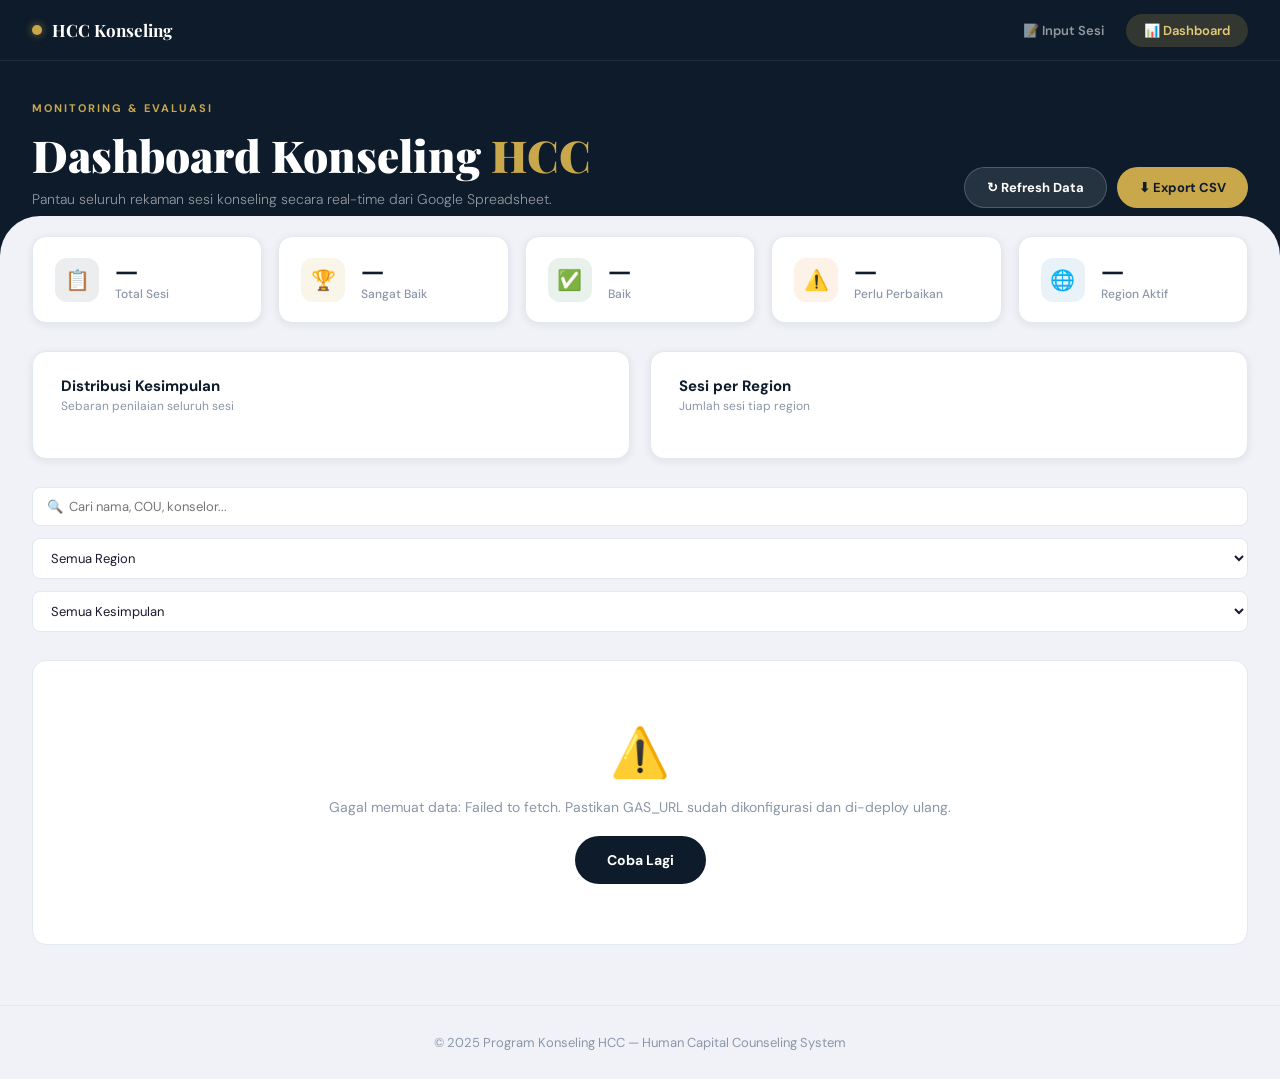
==== dashboard.html @ 60d8516b "Add files via upload" ====
<!DOCTYPE html>
<html lang="id">
<head>
  <meta charset="UTF-8" />
  <meta name="viewport" content="width=device-width, initial-scale=1.0" />
  <title>Dashboard Konseling HCC</title>
  <link href="https://fonts.googleapis.com/css2?family=Playfair+Display:wght@700;900&family=DM+Sans:ital,wght@0,300;0,400;0,500;0,600;1,400&display=swap" rel="stylesheet" />
  <link rel="stylesheet" href="style.css" />
  <link rel="stylesheet" href="dashboard.css" />
</head>
<body class="db-body">

  <!-- NAVBAR -->
  <nav class="db-nav">
    <div class="db-nav-inner">
      <div class="db-nav-brand">
        <span class="db-nav-dot"></span>
        <span>HCC Konseling</span>
      </div>
      <div class="db-nav-links">
        <a href="index.html" class="db-nav-link">📝 Input Sesi</a>
        <a href="dashboard.html" class="db-nav-link active">📊 Dashboard</a>
      </div>
    </div>
  </nav>

  <!-- DASHBOARD HEADER -->
  <header class="db-header">
    <div class="db-header-inner">
      <div>
        <div class="section-tag">Monitoring & Evaluasi</div>
        <h1 class="db-title">Dashboard Konseling <span>HCC</span></h1>
        <p class="db-subtitle">Pantau seluruh rekaman sesi konseling secara real-time dari Google Spreadsheet.</p>
      </div>
      <div class="db-header-actions">
        <button class="btn-refresh" id="btn-refresh" onclick="loadData()">
          <span id="refresh-icon">↻</span> Refresh Data
        </button>
        <button class="btn-export" onclick="exportCSV()">⬇ Export CSV</button>
      </div>
    </div>
  </header>

  <!-- STAT CARDS -->
  <section class="db-stats">
    <div class="db-stats-inner">
      <div class="db-stat-card">
        <div class="db-stat-icon navy">📋</div>
        <div>
          <div class="db-stat-num" id="stat-total">—</div>
          <div class="db-stat-label">Total Sesi</div>
        </div>
      </div>
      <div class="db-stat-card">
        <div class="db-stat-icon gold">🏆</div>
        <div>
          <div class="db-stat-num" id="stat-sangat-baik">—</div>
          <div class="db-stat-label">Sangat Baik</div>
        </div>
      </div>
      <div class="db-stat-card">
        <div class="db-stat-icon green">✅</div>
        <div>
          <div class="db-stat-num" id="stat-baik">—</div>
          <div class="db-stat-label">Baik</div>
        </div>
      </div>
      <div class="db-stat-card">
        <div class="db-stat-icon orange">⚠️</div>
        <div>
          <div class="db-stat-num" id="stat-perlu">—</div>
          <div class="db-stat-label">Perlu Perbaikan</div>
        </div>
      </div>
      <div class="db-stat-card">
        <div class="db-stat-icon blue">🌐</div>
        <div>
          <div class="db-stat-num" id="stat-region">—</div>
          <div class="db-stat-label">Region Aktif</div>
        </div>
      </div>
    </div>
  </section>

  <!-- CHARTS ROW -->
  <section class="db-charts">
    <div class="db-charts-inner">
      <!-- Kesimpulan chart -->
      <div class="db-chart-card" id="chart-kesimpulan-wrap">
        <div class="db-chart-title">Distribusi Kesimpulan</div>
        <div class="db-chart-subtitle">Sebaran penilaian seluruh sesi</div>
        <div class="bar-chart" id="chart-kesimpulan"></div>
      </div>
      <!-- Region chart -->
      <div class="db-chart-card" id="chart-region-wrap">
        <div class="db-chart-title">Sesi per Region</div>
        <div class="db-chart-subtitle">Jumlah sesi tiap region</div>
        <div class="bar-chart" id="chart-region"></div>
      </div>
    </div>
  </section>

  <!-- FILTERS + TABLE -->
  <section class="db-table-section">
    <div class="db-table-inner">

      <div class="db-filter-bar">
        <input type="text" id="filter-search" placeholder="🔍  Cari nama, COU, konselor..." oninput="applyFilters()" />
        <select id="filter-region" onchange="applyFilters()">
          <option value="">Semua Region</option>
          <option>Region 1</option><option>Region 2</option><option>Region 3</option>
          <option>Region 4</option><option>Region 5</option><option>Region 6</option>
          <option>Region 7</option><option>Region 8</option><option>Region 9</option>
          <option>Region 10</option>
        </select>
        <select id="filter-kesimpulan" onchange="applyFilters()">
          <option value="">Semua Kesimpulan</option>
          <option>Sangat Baik</option>
          <option>Baik</option>
          <option>Cukup</option>
          <option>Perlu Perbaikan</option>
          <option>Sangat Perlu Perbaikan</option>
        </select>
        <span class="filter-count" id="filter-count"></span>
      </div>

      <!-- Loading state -->
      <div class="db-loading" id="db-loading">
        <div class="spinner"></div>
        <p>Memuat data dari spreadsheet...</p>
      </div>

      <!-- Empty state -->
      <div class="db-empty" id="db-empty" style="display:none">
        <div class="db-empty-icon">📂</div>
        <p>Belum ada data konseling.<br/>Mulai input sesi pertama Anda.</p>
        <a href="index.html" class="btn-next" style="text-decoration:none;display:inline-block;margin-top:16px">+ Input Sesi Konseling</a>
      </div>

      <!-- Error state -->
      <div class="db-empty" id="db-error" style="display:none">
        <div class="db-empty-icon">⚠️</div>
        <p id="db-error-msg">Gagal memuat data. Pastikan GAS_URL sudah dikonfigurasi.</p>
        <button class="btn-next" onclick="loadData()" style="margin-top:16px">Coba Lagi</button>
      </div>

      <!-- TABLE -->
      <div id="db-table-wrap" style="display:none">
        <table class="db-table" id="db-table">
          <thead>
            <tr>
              <th>#</th>
              <th onclick="sortBy('tanggalJam')" class="sortable">Tanggal & Jam <span class="sort-icon">↕</span></th>
              <th onclick="sortBy('hari')" class="sortable">Hari</th>
              <th onclick="sortBy('namaPemimpin')" class="sortable">Nama Pemimpin <span class="sort-icon">↕</span></th>
              <th onclick="sortBy('namaCOU')" class="sortable">COU <span class="sort-icon">↕</span></th>
              <th onclick="sortBy('region')" class="sortable">Region <span class="sort-icon">↕</span></th>
              <th>Konselor HCC</th>
              <th onclick="sortBy('kesimpulan')" class="sortable">Kesimpulan <span class="sort-icon">↕</span></th>
              <th>Aksi</th>
            </tr>
          </thead>
          <tbody id="db-tbody"></tbody>
        </table>
      </div>

    </div>
  </section>

  <!-- DETAIL MODAL -->
  <div class="modal-overlay" id="modal-overlay" onclick="closeModal()"></div>
  <div class="modal" id="modal">
    <div class="modal-header">
      <div>
        <div class="section-tag">Detail Sesi Konseling</div>
        <h2 id="modal-title" class="modal-title">—</h2>
      </div>
      <button class="modal-close" onclick="closeModal()">✕</button>
    </div>
    <div class="modal-body" id="modal-body"></div>
  </div>

  <footer>
    <p>© 2025 Program Konseling HCC — Human Capital Counseling System</p>
  </footer>

  <script src="app.js"></script>
  <script src="dashboard.js"></script>
</body>
</html>
---- style.css ----
/* ===========================
   HCC KONSELING — STYLESHEET
   =========================== */

:root {
  --navy: #0d1b2a;
  --navy-mid: #1b2f47;
  --navy-light: #243b55;
  --gold: #c9a84c;
  --gold-light: #e6c87a;
  --gold-pale: #fdf3da;
  --cream: #faf7f2;
  --white: #ffffff;
  --text-dark: #1a1a2e;
  --text-mid: #4a5568;
  --text-light: #8a97a8;
  --border: #e2e8f0;
  --border-focus: #c9a84c;
  --success: #2d7a4f;
  --shadow-sm: 0 2px 8px rgba(13,27,42,0.08);
  --shadow-md: 0 8px 32px rgba(13,27,42,0.12);
  --shadow-lg: 0 20px 60px rgba(13,27,42,0.18);
  --radius: 14px;
  --radius-sm: 8px;
}

* { margin: 0; padding: 0; box-sizing: border-box; }

html { scroll-behavior: smooth; }

body {
  font-family: 'DM Sans', sans-serif;
  background: var(--cream);
  color: var(--text-dark);
  min-height: 100vh;
}

/* ===== HERO ===== */
.hero {
  background: var(--navy);
  min-height: 100vh;
  position: relative;
  display: flex;
  flex-direction: column;
  justify-content: center;
  padding: 80px 60px 60px;
  overflow: hidden;
}

.hero-bg { position: absolute; inset: 0; pointer-events: none; }

.hero-circle {
  position: absolute;
  border-radius: 50%;
  opacity: 0.07;
  background: var(--gold);
}
.c1 { width: 600px; height: 600px; right: -150px; top: -200px; }
.c2 { width: 350px; height: 350px; right: 200px; bottom: -100px; opacity: 0.04; }
.c3 { width: 200px; height: 200px; left: 10%; top: 30%; opacity: 0.05; }

.hero-content { position: relative; z-index: 1; max-width: 700px; }

.badge {
  display: inline-block;
  background: rgba(201,168,76,0.15);
  border: 1px solid rgba(201,168,76,0.4);
  color: var(--gold-light);
  font-size: 12px;
  font-weight: 600;
  letter-spacing: 2px;
  text-transform: uppercase;
  padding: 6px 16px;
  border-radius: 100px;
  margin-bottom: 28px;
  animation: fadeUp 0.6s ease forwards;
}

.hero-title {
  font-family: 'Playfair Display', serif;
  font-size: clamp(52px, 7vw, 88px);
  font-weight: 900;
  color: var(--white);
  line-height: 1.0;
  margin-bottom: 28px;
  animation: fadeUp 0.7s 0.1s ease both;
}
.hero-title span { color: var(--gold); }

.hero-desc {
  font-size: 17px;
  color: rgba(255,255,255,0.65);
  line-height: 1.75;
  max-width: 520px;
  margin-bottom: 40px;
  font-weight: 300;
  animation: fadeUp 0.7s 0.2s ease both;
}

.btn-hero {
  display: inline-block;
  background: var(--gold);
  color: var(--navy);
  font-weight: 700;
  font-size: 15px;
  padding: 16px 36px;
  border-radius: 100px;
  text-decoration: none;
  border: none;
  cursor: pointer;
  transition: all 0.3s ease;
  animation: fadeUp 0.7s 0.3s ease both;
}
.btn-hero:hover {
  background: var(--gold-light);
  transform: translateY(-2px);
  box-shadow: 0 12px 32px rgba(201,168,76,0.4);
}

.hero-badge-group {
  position: relative; z-index: 1;
  display: flex;
  gap: 20px;
  margin-top: 60px;
  animation: fadeUp 0.7s 0.4s ease both;
}

.stat-card {
  background: rgba(255,255,255,0.06);
  border: 1px solid rgba(255,255,255,0.12);
  border-radius: var(--radius);
  padding: 20px 28px;
  display: flex;
  flex-direction: column;
  gap: 4px;
  backdrop-filter: blur(10px);
}
.stat-num {
  font-family: 'Playfair Display', serif;
  font-size: 32px;
  font-weight: 700;
  color: var(--gold);
}
.stat-label {
  font-size: 12px;
  color: rgba(255,255,255,0.5);
  text-transform: uppercase;
  letter-spacing: 1px;
}

/* ===== FORM WRAPPER ===== */
.form-wrapper {
  padding: 60px 20px 80px;
  max-width: 860px;
  margin: 0 auto;
}

.form-card {
  background: var(--white);
  border-radius: 24px;
  box-shadow: var(--shadow-lg);
  overflow: hidden;
}

/* ===== PROGRESS BAR ===== */
.progress-bar {
  display: flex;
  align-items: center;
  padding: 28px 40px;
  background: var(--navy);
  gap: 0;
}
.step {
  display: flex;
  flex-direction: column;
  align-items: center;
  gap: 6px;
  flex-shrink: 0;
  opacity: 0.4;
  transition: opacity 0.3s;
}
.step.active { opacity: 1; }
.step.done { opacity: 0.7; }

.step-num {
  width: 36px; height: 36px;
  border-radius: 50%;
  background: rgba(255,255,255,0.1);
  color: rgba(255,255,255,0.5);
  font-size: 14px;
  font-weight: 700;
  display: flex; align-items: center; justify-content: center;
  border: 2px solid rgba(255,255,255,0.2);
  transition: all 0.3s;
}
.step.active .step-num {
  background: var(--gold);
  color: var(--navy);
  border-color: var(--gold);
}
.step.done .step-num {
  background: var(--success);
  color: white;
  border-color: var(--success);
}
.step-label {
  font-size: 11px;
  color: rgba(255,255,255,0.5);
  text-align: center;
  white-space: nowrap;
  font-weight: 500;
}
.step.active .step-label { color: var(--gold-light); }

.step-line {
  flex: 1;
  height: 2px;
  background: rgba(255,255,255,0.1);
  margin: 0 12px;
  margin-bottom: 18px;
}

/* ===== FORM SECTIONS ===== */
.form-section {
  display: none;
  padding: 48px 48px 40px;
  animation: fadeIn 0.4s ease;
}
.form-section.active { display: block; }

.section-header { margin-bottom: 36px; }
.section-tag {
  font-size: 11px;
  font-weight: 700;
  letter-spacing: 2px;
  text-transform: uppercase;
  color: var(--gold);
  margin-bottom: 10px;
}
.section-header h2 {
  font-family: 'Playfair Display', serif;
  font-size: 32px;
  font-weight: 700;
  color: var(--navy);
  margin-bottom: 8px;
}
.section-header p {
  color: var(--text-mid);
  font-size: 15px;
  font-weight: 300;
}

/* ===== FIELDS ===== */
.grid-2 {
  display: grid;
  grid-template-columns: 1fr 1fr;
  gap: 20px;
  margin-bottom: 20px;
}

.field-group {
  margin-bottom: 24px;
}
.field-group label {
  display: block;
  font-size: 13px;
  font-weight: 600;
  color: var(--text-dark);
  margin-bottom: 8px;
  letter-spacing: 0.3px;
}

input[type="text"],
input[type="datetime-local"],
select,
textarea {
  width: 100%;
  padding: 14px 16px;
  border: 1.5px solid var(--border);
  border-radius: var(--radius-sm);
  font-family: 'DM Sans', sans-serif;
  font-size: 15px;
  color: var(--text-dark);
  background: var(--white);
  transition: border-color 0.2s, box-shadow 0.2s;
  outline: none;
}
input:focus, select:focus, textarea:focus {
  border-color: var(--gold);
  box-shadow: 0 0 0 3px rgba(201,168,76,0.15);
}
textarea { resize: vertical; min-height: 120px; line-height: 1.6; }

/* REGION GRID */
.region-grid {
  display: grid;
  grid-template-columns: repeat(5, 1fr);
  gap: 10px;
  margin-top: 4px;
}
.region-option {
  display: flex;
  flex-direction: column;
  align-items: center;
  justify-content: center;
  padding: 12px 8px;
  border: 1.5px solid var(--border);
  border-radius: var(--radius-sm);
  cursor: pointer;
  transition: all 0.2s;
  text-align: center;
  user-select: none;
}
.region-option input { display: none; }
.region-option span {
  font-size: 13px;
  font-weight: 600;
  color: var(--text-mid);
  transition: color 0.2s;
}
.region-option:hover {
  border-color: var(--gold);
  background: var(--gold-pale);
}
.region-option.selected {
  border-color: var(--gold);
  background: var(--gold-pale);
}
.region-option.selected span { color: var(--navy); }

/* KONSELOR ROWS */
.konselor-row {
  display: flex;
  gap: 10px;
  margin-bottom: 10px;
  align-items: center;
}
.konselor-row input { flex: 1; }
.btn-remove-konselor {
  width: 38px; height: 38px; flex-shrink: 0;
  border: 1.5px solid #e74c3c;
  background: #fff5f5;
  color: #e74c3c;
  border-radius: var(--radius-sm);
  cursor: pointer;
  font-size: 14px;
  transition: all 0.2s;
}
.btn-remove-konselor:hover { background: #e74c3c; color: white; }

.btn-add {
  background: none;
  border: 1.5px dashed var(--gold);
  color: var(--gold);
  font-size: 13px;
  font-weight: 600;
  padding: 10px 20px;
  border-radius: var(--radius-sm);
  cursor: pointer;
  transition: all 0.2s;
  font-family: 'DM Sans', sans-serif;
}
.btn-add:hover { background: var(--gold-pale); }

/* ===== TOPIC BUTTONS ===== */
.topic-buttons {
  display: grid;
  grid-template-columns: repeat(3, 1fr);
  gap: 12px;
  margin-bottom: 28px;
}

.topic-btn {
  display: flex;
  align-items: center;
  gap: 10px;
  padding: 16px 20px;
  border: 1.5px solid var(--border);
  border-radius: var(--radius);
  background: var(--white);
  cursor: pointer;
  font-family: 'DM Sans', sans-serif;
  font-size: 14px;
  font-weight: 600;
  color: var(--text-mid);
  transition: all 0.25s;
  text-align: left;
}
.topic-btn:hover {
  border-color: var(--gold);
  color: var(--navy);
  transform: translateY(-2px);
  box-shadow: var(--shadow-sm);
}
.topic-btn.active {
  border-color: var(--navy);
  background: var(--navy);
  color: var(--gold-light);
  box-shadow: 0 4px 16px rgba(13,27,42,0.2);
}
.topic-icon { font-size: 20px; }

/* TOPIC PANELS */
.topic-panel {
  background: #f8fafc;
  border: 1.5px solid var(--border);
  border-radius: var(--radius);
  padding: 28px;
  margin-bottom: 16px;
  animation: slideDown 0.3s ease;
}
.topic-panel-header {
  display: flex;
  align-items: center;
  gap: 12px;
  margin-bottom: 20px;
  padding-bottom: 16px;
  border-bottom: 1.5px solid var(--border);
}
.topic-panel-header .icon { font-size: 24px; }
.topic-panel-header h3 {
  font-size: 16px;
  font-weight: 700;
  color: var(--navy);
}

.narasi-block { margin-bottom: 16px; }
.narasi-block:last-child { margin-bottom: 0; }
.narasi-label {
  font-size: 12px;
  font-weight: 700;
  letter-spacing: 0.5px;
  text-transform: uppercase;
  color: var(--text-light);
  margin-bottom: 8px;
}
.narasi-label.cou { color: #2980b9; }
.narasi-label.konselor { color: var(--gold); }

/* ===== KESIMPULAN ===== */
.kesimpulan-grid {
  display: grid;
  grid-template-columns: repeat(5, 1fr);
  gap: 14px;
  margin-bottom: 32px;
}
.kesimpulan-card {
  display: flex;
  flex-direction: column;
  align-items: center;
  text-align: center;
  padding: 20px 12px;
  border: 1.5px solid var(--border);
  border-radius: var(--radius);
  cursor: pointer;
  transition: all 0.25s;
  user-select: none;
}
.kesimpulan-card:hover {
  border-color: var(--gold);
  transform: translateY(-3px);
  box-shadow: var(--shadow-sm);
}
.kesimpulan-card.selected {
  border-color: var(--navy);
  background: var(--navy);
}
.kesimpulan-card input { display: none; }
.kesimpulan-icon { font-size: 22px; margin-bottom: 8px; }
.kesimpulan-title {
  font-size: 13px;
  font-weight: 700;
  color: var(--text-dark);
  margin-bottom: 6px;
  transition: color 0.2s;
}
.kesimpulan-card.selected .kesimpulan-title { color: var(--gold-light); }
.kesimpulan-desc {
  font-size: 11px;
  color: var(--text-light);
  line-height: 1.5;
  transition: color 0.2s;
}
.kesimpulan-card.selected .kesimpulan-desc { color: rgba(255,255,255,0.6); }

/* ===== NAV BUTTONS ===== */
.nav-row {
  display: flex;
  justify-content: space-between;
  align-items: center;
  margin-top: 36px;
  padding-top: 24px;
  border-top: 1.5px solid var(--border);
}
.btn-next {
  background: var(--navy);
  color: var(--white);
  border: none;
  padding: 15px 32px;
  border-radius: 100px;
  font-family: 'DM Sans', sans-serif;
  font-size: 14px;
  font-weight: 700;
  cursor: pointer;
  transition: all 0.25s;
}
.btn-next:hover {
  background: var(--navy-mid);
  transform: translateX(3px);
}
.btn-back {
  background: none;
  border: 1.5px solid var(--border);
  color: var(--text-mid);
  padding: 15px 28px;
  border-radius: 100px;
  font-family: 'DM Sans', sans-serif;
  font-size: 14px;
  font-weight: 600;
  cursor: pointer;
  transition: all 0.25s;
}
.btn-back:hover { border-color: var(--text-mid); color: var(--text-dark); }

.btn-submit {
  background: var(--gold);
  color: var(--navy);
  border: none;
  padding: 16px 40px;
  border-radius: 100px;
  font-family: 'DM Sans', sans-serif;
  font-size: 15px;
  font-weight: 800;
  cursor: pointer;
  transition: all 0.25s;
  box-shadow: 0 4px 20px rgba(201,168,76,0.3);
}
.btn-submit:hover {
  background: var(--gold-light);
  transform: translateY(-2px);
  box-shadow: 0 8px 30px rgba(201,168,76,0.45);
}
.btn-submit:disabled { opacity: 0.6; cursor: not-allowed; transform: none; }

/* ===== SUCCESS ===== */
.success-container {
  text-align: center;
  padding: 60px 20px;
}
.success-icon { font-size: 72px; margin-bottom: 20px; animation: pop 0.5s ease; }
.success-container h2 {
  font-family: 'Playfair Display', serif;
  font-size: 30px;
  color: var(--navy);
  margin-bottom: 12px;
}
.success-container p { color: var(--text-mid); font-size: 16px; margin-bottom: 32px; }

.summary-box {
  background: var(--gold-pale);
  border: 1.5px solid rgba(201,168,76,0.3);
  border-radius: var(--radius);
  padding: 24px 32px;
  text-align: left;
  max-width: 500px;
  margin: 0 auto 36px;
  font-size: 14px;
  line-height: 2;
  color: var(--text-dark);
}
.summary-box strong { color: var(--navy); }

/* ===== FOOTER ===== */
footer {
  text-align: center;
  padding: 28px;
  color: var(--text-light);
  font-size: 13px;
  border-top: 1px solid var(--border);
}

/* ===== ANIMATIONS ===== */
@keyframes fadeUp {
  from { opacity: 0; transform: translateY(20px); }
  to { opacity: 1; transform: translateY(0); }
}
@keyframes fadeIn {
  from { opacity: 0; transform: translateY(10px); }
  to { opacity: 1; transform: translateY(0); }
}
@keyframes slideDown {
  from { opacity: 0; transform: translateY(-10px); }
  to { opacity: 1; transform: translateY(0); }
}
@keyframes pop {
  0% { transform: scale(0.5); opacity: 0; }
  70% { transform: scale(1.1); }
  100% { transform: scale(1); opacity: 1; }
}

/* ===== RESPONSIVE ===== */
@media (max-width: 768px) {
  .hero { padding: 60px 24px 48px; }
  .hero-badge-group { flex-direction: column; gap: 12px; }
  .form-wrapper { padding: 24px 12px 60px; }
  .form-section { padding: 28px 20px; }
  .grid-2 { grid-template-columns: 1fr; }
  .region-grid { grid-template-columns: repeat(2, 1fr); }
  .topic-buttons { grid-template-columns: 1fr 1fr; }
  .kesimpulan-grid { grid-template-columns: 1fr 1fr; }
  .progress-bar { padding: 20px 16px; gap: 0; overflow-x: auto; }
  .step-label { display: none; }
}
---- dashboard.css ----
/* ===========================
   HCC DASHBOARD — STYLES
   =========================== */

.db-body { background: #f0f2f7; }

/* ── NAV ── */
.db-nav {
  position: sticky; top: 0; z-index: 100;
  background: var(--navy);
  border-bottom: 1px solid rgba(255,255,255,0.08);
  backdrop-filter: blur(10px);
}
.db-nav-inner {
  max-width: 1280px; margin: 0 auto;
  padding: 0 32px;
  display: flex; align-items: center; justify-content: space-between;
  height: 60px;
}
.db-nav-brand {
  display: flex; align-items: center; gap: 10px;
  font-family: 'Playfair Display', serif;
  font-size: 17px; font-weight: 700;
  color: var(--white);
}
.db-nav-dot {
  width: 10px; height: 10px; border-radius: 50%;
  background: var(--gold);
  box-shadow: 0 0 8px rgba(201,168,76,0.6);
}
.db-nav-links { display: flex; gap: 4px; }
.db-nav-link {
  padding: 8px 18px; border-radius: 100px;
  font-size: 13px; font-weight: 600;
  color: rgba(255,255,255,0.55);
  text-decoration: none;
  transition: all 0.2s;
}
.db-nav-link:hover { color: white; background: rgba(255,255,255,0.08); }
.db-nav-link.active { background: rgba(201,168,76,0.2); color: var(--gold-light); }

/* ── HEADER ── */
.db-header {
  background: var(--navy);
  padding: 40px 32px 48px;
  position: relative;
  overflow: hidden;
}
.db-header::after {
  content: '';
  position: absolute; bottom: 0; left: 0; right: 0; height: 40px;
  background: #f0f2f7;
  border-radius: 40px 40px 0 0;
}
.db-header-inner {
  max-width: 1280px; margin: 0 auto;
  display: flex; align-items: flex-end; justify-content: space-between; gap: 24px;
  position: relative; z-index: 1;
}
.db-title {
  font-family: 'Playfair Display', serif;
  font-size: clamp(28px, 4vw, 44px);
  font-weight: 900; color: white;
  margin: 8px 0 6px;
}
.db-title span { color: var(--gold); }
.db-subtitle { color: rgba(255,255,255,0.55); font-size: 14px; font-weight: 300; }

.db-header-actions { display: flex; gap: 10px; flex-shrink: 0; }
.btn-refresh, .btn-export {
  padding: 11px 22px; border-radius: 100px;
  font-family: 'DM Sans', sans-serif;
  font-size: 13px; font-weight: 700;
  cursor: pointer; transition: all 0.2s; border: none;
}
.btn-refresh { background: rgba(255,255,255,0.1); color: white; border: 1.5px solid rgba(255,255,255,0.2); }
.btn-refresh:hover { background: rgba(255,255,255,0.18); }
.btn-refresh.spinning #refresh-icon { display: inline-block; animation: spin 0.8s linear infinite; }
.btn-export { background: var(--gold); color: var(--navy); }
.btn-export:hover { background: var(--gold-light); transform: translateY(-1px); }

@keyframes spin { to { transform: rotate(360deg); } }

/* ── STAT CARDS ── */
.db-stats { padding: 0 32px; margin-top: -20px; position: relative; z-index: 2; }
.db-stats-inner {
  max-width: 1280px; margin: 0 auto;
  display: grid; grid-template-columns: repeat(5, 1fr); gap: 16px;
}
.db-stat-card {
  background: white; border-radius: var(--radius);
  padding: 20px 22px;
  display: flex; align-items: center; gap: 16px;
  box-shadow: var(--shadow-sm);
  border: 1.5px solid var(--border);
  transition: transform 0.2s, box-shadow 0.2s;
}
.db-stat-card:hover { transform: translateY(-2px); box-shadow: var(--shadow-md); }
.db-stat-icon {
  width: 44px; height: 44px; border-radius: 12px;
  display: flex; align-items: center; justify-content: center;
  font-size: 20px; flex-shrink: 0;
}
.db-stat-icon.navy  { background: rgba(13,27,42,0.08); }
.db-stat-icon.gold  { background: rgba(201,168,76,0.12); }
.db-stat-icon.green { background: rgba(45,122,79,0.1); }
.db-stat-icon.orange{ background: rgba(230,126,34,0.1); }
.db-stat-icon.blue  { background: rgba(41,128,185,0.1); }
.db-stat-num {
  font-family: 'Playfair Display', serif;
  font-size: 26px; font-weight: 700; color: var(--navy);
  line-height: 1;
}
.db-stat-label { font-size: 12px; color: var(--text-light); margin-top: 3px; font-weight: 500; }

/* ── CHARTS ── */
.db-charts { padding: 28px 32px 0; }
.db-charts-inner {
  max-width: 1280px; margin: 0 auto;
  display: grid; grid-template-columns: 1fr 1fr; gap: 20px;
}
.db-chart-card {
  background: white; border-radius: var(--radius);
  padding: 24px 28px;
  box-shadow: var(--shadow-sm);
  border: 1.5px solid var(--border);
}
.db-chart-title { font-size: 15px; font-weight: 700; color: var(--navy); margin-bottom: 2px; }
.db-chart-subtitle { font-size: 12px; color: var(--text-light); margin-bottom: 20px; }

/* bar chart */
.bar-chart { display: flex; flex-direction: column; gap: 10px; }
.bar-row { display: flex; align-items: center; gap: 12px; }
.bar-label { font-size: 12px; font-weight: 600; color: var(--text-mid); min-width: 130px; white-space: nowrap; overflow: hidden; text-overflow: ellipsis; }
.bar-label.short { min-width: 70px; }
.bar-track { flex: 1; height: 10px; background: #f0f2f7; border-radius: 100px; overflow: hidden; }
.bar-fill {
  height: 100%; border-radius: 100px;
  background: var(--navy);
  transition: width 0.8s cubic-bezier(.4,0,.2,1);
}
.bar-fill.gold   { background: var(--gold); }
.bar-fill.green  { background: #2d7a4f; }
.bar-fill.blue   { background: #2980b9; }
.bar-fill.orange { background: #e67e22; }
.bar-fill.red    { background: #c0392b; }
.bar-val { font-size: 12px; font-weight: 700; color: var(--text-dark); min-width: 24px; text-align: right; }

/* ── TABLE SECTION ── */
.db-table-section { padding: 28px 32px 60px; }
.db-table-inner { max-width: 1280px; margin: 0 auto; }

.db-filter-bar {
  display: flex; align-items: center; gap: 12px;
  margin-bottom: 16px; flex-wrap: wrap;
}
.db-filter-bar input, .db-filter-bar select {
  padding: 10px 14px; border: 1.5px solid var(--border);
  border-radius: var(--radius-sm);
  font-family: 'DM Sans', sans-serif; font-size: 13px;
  color: var(--text-dark); background: white;
  outline: none; transition: border-color 0.2s;
}
.db-filter-bar input { flex: 1; min-width: 200px; }
.db-filter-bar input:focus, .db-filter-bar select:focus { border-color: var(--gold); }
.filter-count { font-size: 12px; color: var(--text-light); font-weight: 600; margin-left: 4px; }

/* table */
.db-table {
  width: 100%; border-collapse: collapse;
  background: white; border-radius: var(--radius);
  overflow: hidden; box-shadow: var(--shadow-sm);
  border: 1.5px solid var(--border);
}
.db-table thead tr {
  background: var(--navy);
}
.db-table th {
  padding: 14px 16px; text-align: left;
  font-size: 11px; font-weight: 700; letter-spacing: 0.5px;
  text-transform: uppercase; color: var(--gold-light);
  white-space: nowrap;
}
.db-table th.sortable { cursor: pointer; user-select: none; }
.db-table th.sortable:hover { color: white; }
.sort-icon { opacity: 0.5; font-size: 10px; }

.db-table td {
  padding: 13px 16px; font-size: 13px; color: var(--text-dark);
  border-bottom: 1px solid #f0f2f7;
  vertical-align: middle;
}
.db-table tbody tr:last-child td { border-bottom: none; }
.db-table tbody tr:hover td { background: #fafbfc; }

.badge-kesimpulan {
  display: inline-block; padding: 4px 10px;
  border-radius: 100px; font-size: 11px; font-weight: 700;
  white-space: nowrap;
}
.badge-sb  { background: rgba(45,122,79,0.12);  color: #2d7a4f; }
.badge-b   { background: rgba(41,128,185,0.12); color: #2471a3; }
.badge-c   { background: rgba(142,68,173,0.12); color: #7d3c98; }
.badge-pp  { background: rgba(230,126,34,0.12); color: #ca6f1e; }
.badge-spp { background: rgba(192,57,43,0.12);  color: #c0392b; }

.btn-detail {
  padding: 6px 14px; border-radius: 100px;
  background: var(--navy); color: white;
  border: none; font-size: 11px; font-weight: 700;
  cursor: pointer; transition: all 0.2s;
  font-family: 'DM Sans', sans-serif;
}
.btn-detail:hover { background: var(--gold); color: var(--navy); }

.region-tag {
  display: inline-block; padding: 3px 10px;
  background: rgba(13,27,42,0.07);
  border-radius: 100px; font-size: 11px; font-weight: 700;
  color: var(--navy);
}

/* ── LOADING / EMPTY ── */
.db-loading, .db-empty {
  text-align: center; padding: 60px 20px;
  background: white; border-radius: var(--radius);
  border: 1.5px solid var(--border);
}
.spinner {
  width: 40px; height: 40px; border-radius: 50%;
  border: 3px solid #f0f2f7;
  border-top-color: var(--gold);
  animation: spin 0.8s linear infinite;
  margin: 0 auto 16px;
}
.db-loading p, .db-empty p { color: var(--text-light); font-size: 14px; line-height: 1.7; }
.db-empty-icon { font-size: 48px; margin-bottom: 12px; }

/* ── MODAL ── */
.modal-overlay {
  position: fixed; inset: 0;
  background: rgba(13,27,42,0.55);
  backdrop-filter: blur(4px);
  z-index: 200;
  opacity: 0; pointer-events: none;
  transition: opacity 0.3s;
}
.modal-overlay.open { opacity: 1; pointer-events: all; }
.modal {
  position: fixed; top: 50%; left: 50%;
  transform: translate(-50%, -48%);
  width: min(720px, 94vw);
  max-height: 82vh; overflow-y: auto;
  background: white; border-radius: 20px;
  box-shadow: 0 32px 80px rgba(13,27,42,0.3);
  z-index: 201;
  opacity: 0; pointer-events: none;
  transition: all 0.3s cubic-bezier(.4,0,.2,1);
}
.modal.open { opacity: 1; pointer-events: all; transform: translate(-50%, -50%); }

.modal-header {
  display: flex; align-items: flex-start; justify-content: space-between;
  padding: 28px 32px 20px;
  border-bottom: 1.5px solid var(--border);
  position: sticky; top: 0; background: white; z-index: 1;
}
.modal-title { font-family: 'Playfair Display', serif; font-size: 22px; color: var(--navy); margin-top: 6px; }
.modal-close {
  width: 36px; height: 36px; border-radius: 50%;
  border: 1.5px solid var(--border);
  background: white; cursor: pointer; font-size: 14px;
  display: flex; align-items: center; justify-content: center;
  transition: all 0.2s; flex-shrink: 0;
}
.modal-close:hover { background: #fff0f0; border-color: #e74c3c; color: #e74c3c; }

.modal-body { padding: 24px 32px 32px; }

.modal-info-grid {
  display: grid; grid-template-columns: 1fr 1fr 1fr;
  gap: 14px; margin-bottom: 24px;
}
.modal-info-item {
  background: #f8fafc; border-radius: var(--radius-sm);
  padding: 14px 16px;
}
.modal-info-label { font-size: 10px; font-weight: 700; letter-spacing: 0.5px; text-transform: uppercase; color: var(--text-light); margin-bottom: 4px; }
.modal-info-value { font-size: 14px; font-weight: 600; color: var(--navy); }

.modal-topic { margin-bottom: 18px; }
.modal-topic-header {
  display: flex; align-items: center; gap: 10px;
  padding: 12px 16px;
  background: var(--navy); border-radius: var(--radius-sm) var(--radius-sm) 0 0;
}
.modal-topic-header .icon { font-size: 16px; }
.modal-topic-header h4 { font-size: 13px; font-weight: 700; color: var(--gold-light); }
.modal-topic-body { border: 1.5px solid var(--border); border-top: none; border-radius: 0 0 var(--radius-sm) var(--radius-sm); }
.modal-narasi {
  padding: 14px 16px;
  border-bottom: 1px solid #f0f2f7;
}
.modal-narasi:last-child { border-bottom: none; }
.modal-narasi-label { font-size: 10px; font-weight: 700; letter-spacing: 0.5px; text-transform: uppercase; color: var(--text-light); margin-bottom: 6px; }
.modal-narasi-label.cou { color: #2471a3; }
.modal-narasi-label.konselor { color: #b7860a; }
.modal-narasi-text { font-size: 13px; color: var(--text-dark); line-height: 1.65; white-space: pre-wrap; }
.modal-narasi-empty { font-size: 12px; color: var(--text-light); font-style: italic; }

.modal-arahan {
  background: var(--gold-pale); border: 1.5px solid rgba(201,168,76,0.25);
  border-radius: var(--radius-sm); padding: 16px 18px; margin-bottom: 18px;
}
.modal-arahan-label { font-size: 10px; font-weight: 700; letter-spacing: 0.5px; text-transform: uppercase; color: #b7860a; margin-bottom: 8px; }
.modal-arahan-text { font-size: 13px; color: var(--text-dark); line-height: 1.65; white-space: pre-wrap; }

.modal-kesimpulan-badge {
  display: inline-flex; align-items: center; gap: 10px;
  padding: 12px 20px; border-radius: var(--radius-sm);
  font-size: 14px; font-weight: 700;
}

/* ── RESPONSIVE ── */
@media (max-width: 1100px) {
  .db-stats-inner { grid-template-columns: repeat(3, 1fr); }
}
@media (max-width: 900px) {
  .db-charts-inner { grid-template-columns: 1fr; }
  .modal-info-grid { grid-template-columns: 1fr 1fr; }
}
@media (max-width: 680px) {
  .db-stats-inner { grid-template-columns: 1fr 1fr; }
  .db-header-inner { flex-direction: column; align-items: flex-start; }
  .db-stats, .db-charts, .db-table-section { padding-left: 16px; padding-right: 16px; }
  .modal-info-grid { grid-template-columns: 1fr; }
  .modal-body { padding: 16px 20px 24px; }
  .modal-header { padding: 20px 20px 16px; }
}
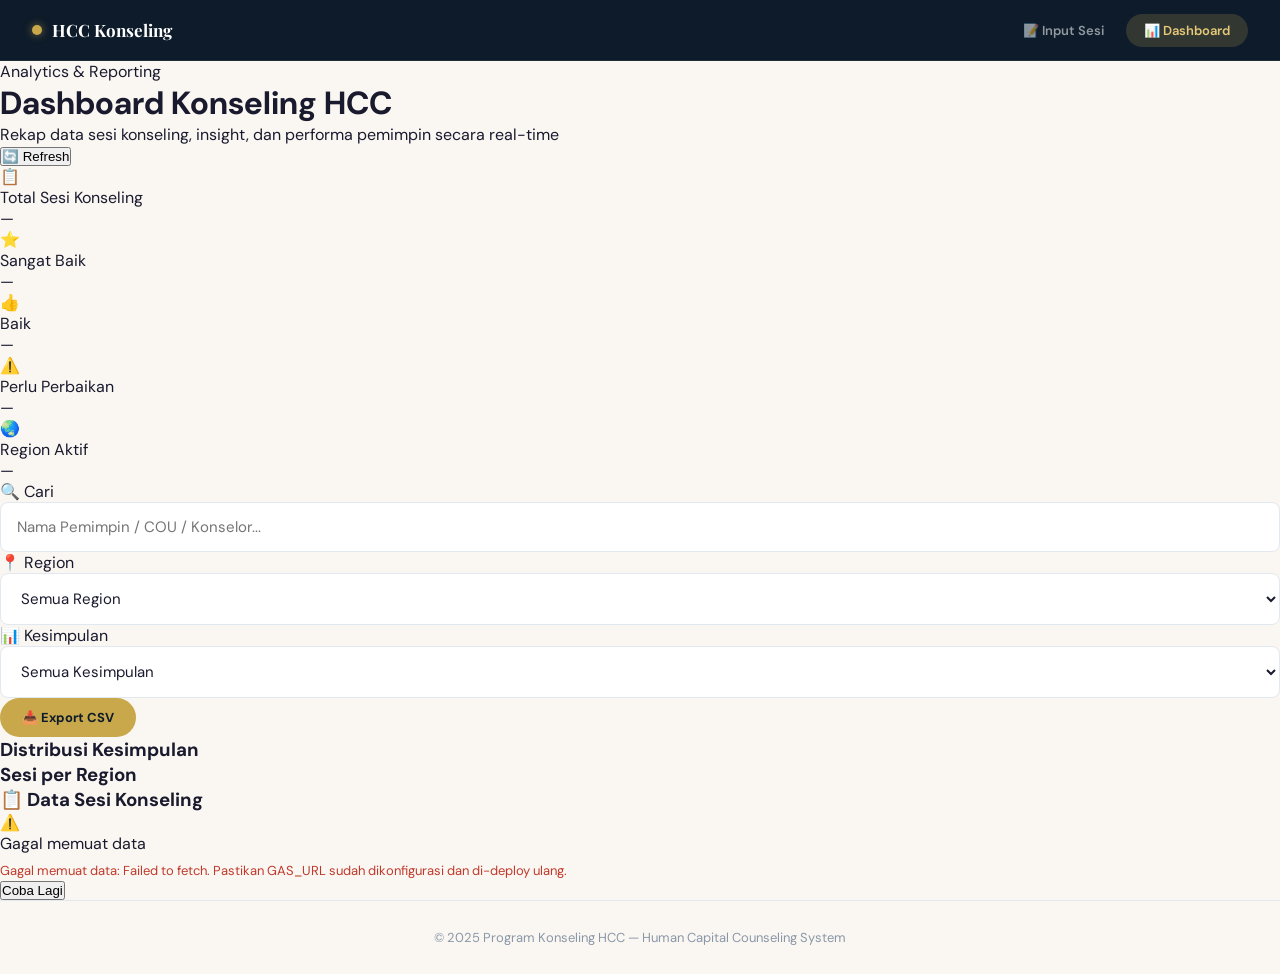
==== commit 5fc779db: "Update dashboard.html" ====
--- a/dashboard.html
+++ b/dashboard.html
@@ -3,12 +3,12 @@
 <head>
   <meta charset="UTF-8" />
   <meta name="viewport" content="width=device-width, initial-scale=1.0" />
-  <title>Dashboard Konseling HCC</title>
+  <title>HCC Dashboard - Program Konseling HCC</title>
   <link href="https://fonts.googleapis.com/css2?family=Playfair+Display:wght@700;900&family=DM+Sans:ital,wght@0,300;0,400;0,500;0,600;1,400&display=swap" rel="stylesheet" />
   <link rel="stylesheet" href="style.css" />
   <link rel="stylesheet" href="dashboard.css" />
 </head>
-<body class="db-body">
+<body>
 
   <!-- NAVBAR -->
   <nav class="db-nav">
@@ -25,166 +25,177 @@
   </nav>
 
   <!-- DASHBOARD HEADER -->
-  <header class="db-header">
-    <div class="db-header-inner">
+  <div class="dashboard-header">
+    <div class="dashboard-header-inner">
       <div>
-        <div class="section-tag">Monitoring & Evaluasi</div>
-        <h1 class="db-title">Dashboard Konseling <span>HCC</span></h1>
-        <p class="db-subtitle">Pantau seluruh rekaman sesi konseling secara real-time dari Google Spreadsheet.</p>
-      </div>
-      <div class="db-header-actions">
-        <button class="btn-refresh" id="btn-refresh" onclick="loadData()">
-          <span id="refresh-icon">↻</span> Refresh Data
-        </button>
-        <button class="btn-export" onclick="exportCSV()">⬇ Export CSV</button>
-      </div>
-    </div>
-  </header>
-
-  <!-- STAT CARDS -->
-  <section class="db-stats">
-    <div class="db-stats-inner">
-      <div class="db-stat-card">
-        <div class="db-stat-icon navy">📋</div>
-        <div>
-          <div class="db-stat-num" id="stat-total">—</div>
-          <div class="db-stat-label">Total Sesi</div>
-        </div>
-      </div>
-      <div class="db-stat-card">
-        <div class="db-stat-icon gold">🏆</div>
-        <div>
-          <div class="db-stat-num" id="stat-sangat-baik">—</div>
-          <div class="db-stat-label">Sangat Baik</div>
-        </div>
-      </div>
-      <div class="db-stat-card">
-        <div class="db-stat-icon green">✅</div>
-        <div>
-          <div class="db-stat-num" id="stat-baik">—</div>
-          <div class="db-stat-label">Baik</div>
-        </div>
-      </div>
-      <div class="db-stat-card">
-        <div class="db-stat-icon orange">⚠️</div>
-        <div>
-          <div class="db-stat-num" id="stat-perlu">—</div>
-          <div class="db-stat-label">Perlu Perbaikan</div>
-        </div>
-      </div>
-      <div class="db-stat-card">
-        <div class="db-stat-icon blue">🌐</div>
-        <div>
-          <div class="db-stat-num" id="stat-region">—</div>
-          <div class="db-stat-label">Region Aktif</div>
-        </div>
-      </div>
-    </div>
-  </section>
+        <div class="dashboard-badge">Analytics & Reporting</div>
+        <h1 class="dashboard-title">Dashboard Konseling HCC</h1>
+        <p class="dashboard-subtitle">Rekap data sesi konseling, insight, dan performa pemimpin secara real-time</p>
+      </div>
+      <button class="dashboard-refresh" id="btn-refresh" onclick="loadData()">
+        <span class="refresh-icon">🔄</span> Refresh
+      </button>
+    </div>
+  </div>
+
+  <!-- STATS CARDS -->
+  <div class="stats-grid">
+    <div class="stat-card-db">
+      <div class="stat-card-icon">📋</div>
+      <div class="stat-card-info">
+        <div class="stat-card-label">Total Sesi Konseling</div>
+        <div class="stat-card-value" id="stat-total">—</div>
+      </div>
+    </div>
+    <div class="stat-card-db">
+      <div class="stat-card-icon">⭐</div>
+      <div class="stat-card-info">
+        <div class="stat-card-label">Sangat Baik</div>
+        <div class="stat-card-value" id="stat-sangat-baik">—</div>
+      </div>
+    </div>
+    <div class="stat-card-db">
+      <div class="stat-card-icon">👍</div>
+      <div class="stat-card-info">
+        <div class="stat-card-label">Baik</div>
+        <div class="stat-card-value" id="stat-baik">—</div>
+      </div>
+    </div>
+    <div class="stat-card-db">
+      <div class="stat-card-icon">⚠️</div>
+      <div class="stat-card-info">
+        <div class="stat-card-label">Perlu Perbaikan</div>
+        <div class="stat-card-value" id="stat-perlu">—</div>
+      </div>
+    </div>
+    <div class="stat-card-db">
+      <div class="stat-card-icon">🌏</div>
+      <div class="stat-card-info">
+        <div class="stat-card-label">Region Aktif</div>
+        <div class="stat-card-value" id="stat-region">—</div>
+      </div>
+    </div>
+  </div>
+
+  <!-- FILTERS -->
+  <div class="filters-bar">
+    <div class="filter-group">
+      <label>🔍 Cari</label>
+      <input type="text" id="filter-search" placeholder="Nama Pemimpin / COU / Konselor..." onkeyup="applyFilters()" />
+    </div>
+    <div class="filter-group">
+      <label>📍 Region</label>
+      <select id="filter-region" onchange="applyFilters()">
+        <option value="">Semua Region</option>
+        <option value="Region 1">Region 1</option>
+        <option value="Region 2">Region 2</option>
+        <option value="Region 3">Region 3</option>
+        <option value="Region 4">Region 4</option>
+        <option value="Region 5">Region 5</option>
+        <option value="Region 6">Region 6</option>
+        <option value="Region 7">Region 7</option>
+        <option value="Region 8">Region 8</option>
+        <option value="Region 9">Region 9</option>
+        <option value="Region 10">Region 10</option>
+      </select>
+    </div>
+    <div class="filter-group">
+      <label>📊 Kesimpulan</label>
+      <select id="filter-kesimpulan" onchange="applyFilters()">
+        <option value="">Semua Kesimpulan</option>
+        <option value="Sangat Baik">⭐ Sangat Baik</option>
+        <option value="Baik">⭐⭐ Baik</option>
+        <option value="Cukup">⭐⭐⭐ Cukup</option>
+        <option value="Perlu Perbaikan">⭐⭐ Perlu Perbaikan</option>
+        <option value="Sangat Perlu Perbaikan">⭐ Sangat Perlu Perbaikan</option>
+      </select>
+    </div>
+    <button class="btn-export" onclick="exportCSV()">📥 Export CSV</button>
+  </div>
 
   <!-- CHARTS ROW -->
-  <section class="db-charts">
-    <div class="db-charts-inner">
-      <!-- Kesimpulan chart -->
-      <div class="db-chart-card" id="chart-kesimpulan-wrap">
-        <div class="db-chart-title">Distribusi Kesimpulan</div>
-        <div class="db-chart-subtitle">Sebaran penilaian seluruh sesi</div>
-        <div class="bar-chart" id="chart-kesimpulan"></div>
-      </div>
-      <!-- Region chart -->
-      <div class="db-chart-card" id="chart-region-wrap">
-        <div class="db-chart-title">Sesi per Region</div>
-        <div class="db-chart-subtitle">Jumlah sesi tiap region</div>
-        <div class="bar-chart" id="chart-region"></div>
-      </div>
-    </div>
-  </section>
-
-  <!-- FILTERS + TABLE -->
-  <section class="db-table-section">
-    <div class="db-table-inner">
-
-      <div class="db-filter-bar">
-        <input type="text" id="filter-search" placeholder="🔍  Cari nama, COU, konselor..." oninput="applyFilters()" />
-        <select id="filter-region" onchange="applyFilters()">
-          <option value="">Semua Region</option>
-          <option>Region 1</option><option>Region 2</option><option>Region 3</option>
-          <option>Region 4</option><option>Region 5</option><option>Region 6</option>
-          <option>Region 7</option><option>Region 8</option><option>Region 9</option>
-          <option>Region 10</option>
-        </select>
-        <select id="filter-kesimpulan" onchange="applyFilters()">
-          <option value="">Semua Kesimpulan</option>
-          <option>Sangat Baik</option>
-          <option>Baik</option>
-          <option>Cukup</option>
-          <option>Perlu Perbaikan</option>
-          <option>Sangat Perlu Perbaikan</option>
-        </select>
-        <span class="filter-count" id="filter-count"></span>
-      </div>
-
-      <!-- Loading state -->
-      <div class="db-loading" id="db-loading">
-        <div class="spinner"></div>
-        <p>Memuat data dari spreadsheet...</p>
-      </div>
-
-      <!-- Empty state -->
-      <div class="db-empty" id="db-empty" style="display:none">
-        <div class="db-empty-icon">📂</div>
-        <p>Belum ada data konseling.<br/>Mulai input sesi pertama Anda.</p>
-        <a href="index.html" class="btn-next" style="text-decoration:none;display:inline-block;margin-top:16px">+ Input Sesi Konseling</a>
-      </div>
-
-      <!-- Error state -->
-      <div class="db-empty" id="db-error" style="display:none">
-        <div class="db-empty-icon">⚠️</div>
-        <p id="db-error-msg">Gagal memuat data. Pastikan GAS_URL sudah dikonfigurasi.</p>
-        <button class="btn-next" onclick="loadData()" style="margin-top:16px">Coba Lagi</button>
-      </div>
-
-      <!-- TABLE -->
-      <div id="db-table-wrap" style="display:none">
-        <table class="db-table" id="db-table">
+  <div class="charts-row">
+    <div class="chart-card">
+      <h3 class="chart-title">Distribusi Kesimpulan</h3>
+      <div id="chart-kesimpulan" class="bar-chart"></div>
+    </div>
+    <div class="chart-card">
+      <h3 class="chart-title">Sesi per Region</h3>
+      <div id="chart-region" class="bar-chart"></div>
+    </div>
+  </div>
+
+  <!-- TABLE SECTION -->
+  <div class="table-section">
+    <div class="table-header">
+      <h3 class="table-title">📋 Data Sesi Konseling</h3>
+      <div class="table-info" id="filter-count"></div>
+    </div>
+
+    <!-- Loading State -->
+    <div id="db-loading" class="db-state">
+      <div class="spinner"></div>
+      <p>Memuat data dari spreadsheet...</p>
+    </div>
+
+    <!-- Empty State -->
+    <div id="db-empty" class="db-state" style="display:none">
+      <div class="empty-icon">📭</div>
+      <p>Belum ada data sesi konseling</p>
+      <p style="font-size:13px; margin-top:8px">Silakan input sesi konseling terlebih dahulu</p>
+    </div>
+
+    <!-- Error State -->
+    <div id="db-error" class="db-state" style="display:none">
+      <div class="error-icon">⚠️</div>
+      <p>Gagal memuat data</p>
+      <p id="db-error-msg" style="font-size:13px; margin-top:8px; color:#c0392b"></p>
+      <button class="btn-retry" onclick="loadData()">Coba Lagi</button>
+    </div>
+
+    <!-- Table Wrap -->
+    <div id="db-table-wrap" style="display:none">
+      <div class="table-responsive">
+        <table class="data-table">
           <thead>
             <tr>
-              <th>#</th>
-              <th onclick="sortBy('tanggalJam')" class="sortable">Tanggal & Jam <span class="sort-icon">↕</span></th>
-              <th onclick="sortBy('hari')" class="sortable">Hari</th>
-              <th onclick="sortBy('namaPemimpin')" class="sortable">Nama Pemimpin <span class="sort-icon">↕</span></th>
-              <th onclick="sortBy('namaCOU')" class="sortable">COU <span class="sort-icon">↕</span></th>
-              <th onclick="sortBy('region')" class="sortable">Region <span class="sort-icon">↕</span></th>
-              <th>Konselor HCC</th>
-              <th onclick="sortBy('kesimpulan')" class="sortable">Kesimpulan <span class="sort-icon">↕</span></th>
+              <th>No</th>
+              <th onclick="sortBy('tanggalJam')">Tanggal & Jam ⬍</th>
+              <th onclick="sortBy('hari')">Hari ⬍</th>
+              <th onclick="sortBy('namaPemimpin')">Nama Pemimpin ⬍</th>
+              <th onclick="sortBy('namaCOU')">Nama COU ⬍</th>
+              <th onclick="sortBy('region')">Region ⬍</th>
+              <th onclick="sortBy('konselor')">Konselor HCC ⬍</th>
+              <th onclick="sortBy('kesimpulan')">Kesimpulan ⬍</th>
               <th>Aksi</th>
             </tr>
           </thead>
           <tbody id="db-tbody"></tbody>
         </table>
       </div>
-
-    </div>
-  </section>
-
-  <!-- DETAIL MODAL -->
-  <div class="modal-overlay" id="modal-overlay" onclick="closeModal()"></div>
-  <div class="modal" id="modal">
+    </div>
+  </div>
+
+  <!-- MODAL DETAIL -->
+  <div id="modal-overlay" class="modal-overlay" onclick="closeModal()"></div>
+  <div id="modal" class="modal">
     <div class="modal-header">
-      <div>
-        <div class="section-tag">Detail Sesi Konseling</div>
-        <h2 id="modal-title" class="modal-title">—</h2>
-      </div>
+      <h3 id="modal-title">Detail Sesi Konseling</h3>
       <button class="modal-close" onclick="closeModal()">✕</button>
     </div>
     <div class="modal-body" id="modal-body"></div>
   </div>
 
+  <!-- FOOTER -->
   <footer>
     <p>© 2025 Program Konseling HCC — Human Capital Counseling System</p>
   </footer>
 
-  <script src="app.js"></script>
+  <!-- SCRIPT -->
+  <script>
+    // ========== DEFINE GAS_URL ==========
+    const GAS_URL = "https://script.google.com/macros/s/AKfycbyIsYNbByqKVtamAs3P-TWxaS42yjICnq3dWLI-z9thzcJ3EiNBLCquTiwtNJxjn32R/exec";
+  </script>
   <script src="dashboard.js"></script>
 </body>
 </html>
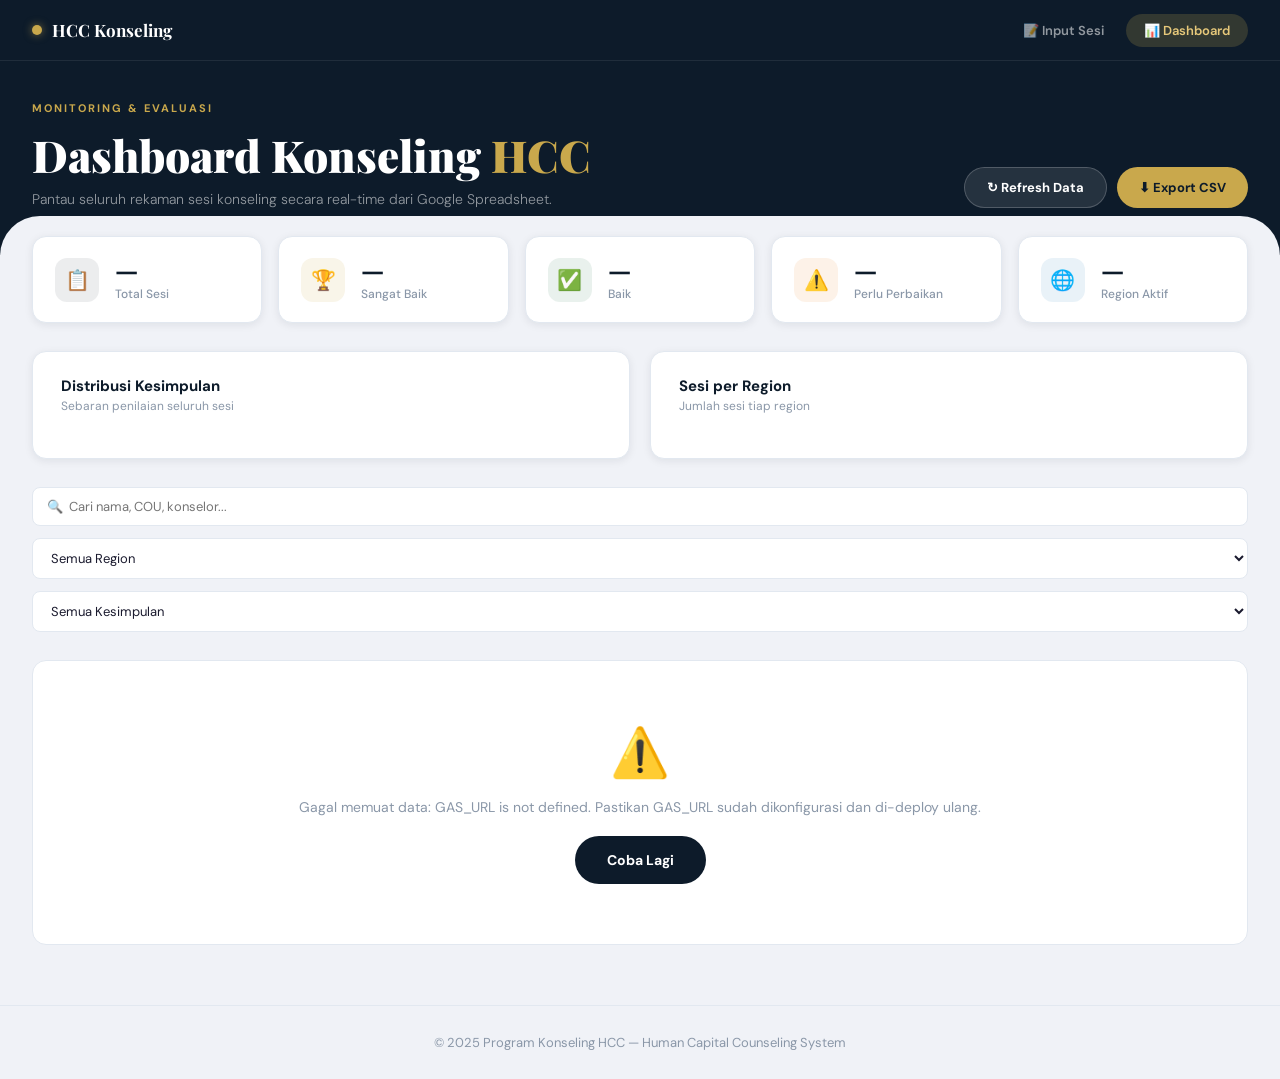
==== commit f87cb346: "Add files via upload" ====
--- a/dashboard.html
+++ b/dashboard.html
@@ -3,12 +3,12 @@
 <head>
   <meta charset="UTF-8" />
   <meta name="viewport" content="width=device-width, initial-scale=1.0" />
-  <title>HCC Dashboard - Program Konseling HCC</title>
+  <title>Dashboard Konseling HCC</title>
   <link href="https://fonts.googleapis.com/css2?family=Playfair+Display:wght@700;900&family=DM+Sans:ital,wght@0,300;0,400;0,500;0,600;1,400&display=swap" rel="stylesheet" />
   <link rel="stylesheet" href="style.css" />
   <link rel="stylesheet" href="dashboard.css" />
 </head>
-<body>
+<body class="db-body">
 
   <!-- NAVBAR -->
   <nav class="db-nav">
@@ -25,177 +25,166 @@
   </nav>
 
   <!-- DASHBOARD HEADER -->
-  <div class="dashboard-header">
-    <div class="dashboard-header-inner">
+  <header class="db-header">
+    <div class="db-header-inner">
       <div>
-        <div class="dashboard-badge">Analytics & Reporting</div>
-        <h1 class="dashboard-title">Dashboard Konseling HCC</h1>
-        <p class="dashboard-subtitle">Rekap data sesi konseling, insight, dan performa pemimpin secara real-time</p>
+        <div class="section-tag">Monitoring & Evaluasi</div>
+        <h1 class="db-title">Dashboard Konseling <span>HCC</span></h1>
+        <p class="db-subtitle">Pantau seluruh rekaman sesi konseling secara real-time dari Google Spreadsheet.</p>
       </div>
-      <button class="dashboard-refresh" id="btn-refresh" onclick="loadData()">
-        <span class="refresh-icon">🔄</span> Refresh
-      </button>
-    </div>
-  </div>
-
-  <!-- STATS CARDS -->
-  <div class="stats-grid">
-    <div class="stat-card-db">
-      <div class="stat-card-icon">📋</div>
-      <div class="stat-card-info">
-        <div class="stat-card-label">Total Sesi Konseling</div>
-        <div class="stat-card-value" id="stat-total">—</div>
+      <div class="db-header-actions">
+        <button class="btn-refresh" id="btn-refresh" onclick="loadData()">
+          <span id="refresh-icon">↻</span> Refresh Data
+        </button>
+        <button class="btn-export" onclick="exportCSV()">⬇ Export CSV</button>
       </div>
     </div>
-    <div class="stat-card-db">
-      <div class="stat-card-icon">⭐</div>
-      <div class="stat-card-info">
-        <div class="stat-card-label">Sangat Baik</div>
-        <div class="stat-card-value" id="stat-sangat-baik">—</div>
+  </header>
+
+  <!-- STAT CARDS -->
+  <section class="db-stats">
+    <div class="db-stats-inner">
+      <div class="db-stat-card">
+        <div class="db-stat-icon navy">📋</div>
+        <div>
+          <div class="db-stat-num" id="stat-total">—</div>
+          <div class="db-stat-label">Total Sesi</div>
+        </div>
+      </div>
+      <div class="db-stat-card">
+        <div class="db-stat-icon gold">🏆</div>
+        <div>
+          <div class="db-stat-num" id="stat-sangat-baik">—</div>
+          <div class="db-stat-label">Sangat Baik</div>
+        </div>
+      </div>
+      <div class="db-stat-card">
+        <div class="db-stat-icon green">✅</div>
+        <div>
+          <div class="db-stat-num" id="stat-baik">—</div>
+          <div class="db-stat-label">Baik</div>
+        </div>
+      </div>
+      <div class="db-stat-card">
+        <div class="db-stat-icon orange">⚠️</div>
+        <div>
+          <div class="db-stat-num" id="stat-perlu">—</div>
+          <div class="db-stat-label">Perlu Perbaikan</div>
+        </div>
+      </div>
+      <div class="db-stat-card">
+        <div class="db-stat-icon blue">🌐</div>
+        <div>
+          <div class="db-stat-num" id="stat-region">—</div>
+          <div class="db-stat-label">Region Aktif</div>
+        </div>
       </div>
     </div>
-    <div class="stat-card-db">
-      <div class="stat-card-icon">👍</div>
-      <div class="stat-card-info">
-        <div class="stat-card-label">Baik</div>
-        <div class="stat-card-value" id="stat-baik">—</div>
+  </section>
+
+  <!-- CHARTS ROW -->
+  <section class="db-charts">
+    <div class="db-charts-inner">
+      <!-- Kesimpulan chart -->
+      <div class="db-chart-card" id="chart-kesimpulan-wrap">
+        <div class="db-chart-title">Distribusi Kesimpulan</div>
+        <div class="db-chart-subtitle">Sebaran penilaian seluruh sesi</div>
+        <div class="bar-chart" id="chart-kesimpulan"></div>
+      </div>
+      <!-- Region chart -->
+      <div class="db-chart-card" id="chart-region-wrap">
+        <div class="db-chart-title">Sesi per Region</div>
+        <div class="db-chart-subtitle">Jumlah sesi tiap region</div>
+        <div class="bar-chart" id="chart-region"></div>
       </div>
     </div>
-    <div class="stat-card-db">
-      <div class="stat-card-icon">⚠️</div>
-      <div class="stat-card-info">
-        <div class="stat-card-label">Perlu Perbaikan</div>
-        <div class="stat-card-value" id="stat-perlu">—</div>
+  </section>
+
+  <!-- FILTERS + TABLE -->
+  <section class="db-table-section">
+    <div class="db-table-inner">
+
+      <div class="db-filter-bar">
+        <input type="text" id="filter-search" placeholder="🔍  Cari nama, COU, konselor..." oninput="applyFilters()" />
+        <select id="filter-region" onchange="applyFilters()">
+          <option value="">Semua Region</option>
+          <option>Region 1</option><option>Region 2</option><option>Region 3</option>
+          <option>Region 4</option><option>Region 5</option><option>Region 6</option>
+          <option>Region 7</option><option>Region 8</option><option>Region 9</option>
+          <option>Region 10</option>
+        </select>
+        <select id="filter-kesimpulan" onchange="applyFilters()">
+          <option value="">Semua Kesimpulan</option>
+          <option>Sangat Baik</option>
+          <option>Baik</option>
+          <option>Cukup</option>
+          <option>Perlu Perbaikan</option>
+          <option>Sangat Perlu Perbaikan</option>
+        </select>
+        <span class="filter-count" id="filter-count"></span>
       </div>
-    </div>
-    <div class="stat-card-db">
-      <div class="stat-card-icon">🌏</div>
-      <div class="stat-card-info">
-        <div class="stat-card-label">Region Aktif</div>
-        <div class="stat-card-value" id="stat-region">—</div>
+
+      <!-- Loading state -->
+      <div class="db-loading" id="db-loading">
+        <div class="spinner"></div>
+        <p>Memuat data dari spreadsheet...</p>
       </div>
-    </div>
-  </div>
 
-  <!-- FILTERS -->
-  <div class="filters-bar">
-    <div class="filter-group">
-      <label>🔍 Cari</label>
-      <input type="text" id="filter-search" placeholder="Nama Pemimpin / COU / Konselor..." onkeyup="applyFilters()" />
-    </div>
-    <div class="filter-group">
-      <label>📍 Region</label>
-      <select id="filter-region" onchange="applyFilters()">
-        <option value="">Semua Region</option>
-        <option value="Region 1">Region 1</option>
-        <option value="Region 2">Region 2</option>
-        <option value="Region 3">Region 3</option>
-        <option value="Region 4">Region 4</option>
-        <option value="Region 5">Region 5</option>
-        <option value="Region 6">Region 6</option>
-        <option value="Region 7">Region 7</option>
-        <option value="Region 8">Region 8</option>
-        <option value="Region 9">Region 9</option>
-        <option value="Region 10">Region 10</option>
-      </select>
-    </div>
-    <div class="filter-group">
-      <label>📊 Kesimpulan</label>
-      <select id="filter-kesimpulan" onchange="applyFilters()">
-        <option value="">Semua Kesimpulan</option>
-        <option value="Sangat Baik">⭐ Sangat Baik</option>
-        <option value="Baik">⭐⭐ Baik</option>
-        <option value="Cukup">⭐⭐⭐ Cukup</option>
-        <option value="Perlu Perbaikan">⭐⭐ Perlu Perbaikan</option>
-        <option value="Sangat Perlu Perbaikan">⭐ Sangat Perlu Perbaikan</option>
-      </select>
-    </div>
-    <button class="btn-export" onclick="exportCSV()">📥 Export CSV</button>
-  </div>
+      <!-- Empty state -->
+      <div class="db-empty" id="db-empty" style="display:none">
+        <div class="db-empty-icon">📂</div>
+        <p>Belum ada data konseling.<br/>Mulai input sesi pertama Anda.</p>
+        <a href="index.html" class="btn-next" style="text-decoration:none;display:inline-block;margin-top:16px">+ Input Sesi Konseling</a>
+      </div>
 
-  <!-- CHARTS ROW -->
-  <div class="charts-row">
-    <div class="chart-card">
-      <h3 class="chart-title">Distribusi Kesimpulan</h3>
-      <div id="chart-kesimpulan" class="bar-chart"></div>
-    </div>
-    <div class="chart-card">
-      <h3 class="chart-title">Sesi per Region</h3>
-      <div id="chart-region" class="bar-chart"></div>
-    </div>
-  </div>
+      <!-- Error state -->
+      <div class="db-empty" id="db-error" style="display:none">
+        <div class="db-empty-icon">⚠️</div>
+        <p id="db-error-msg">Gagal memuat data. Pastikan GAS_URL sudah dikonfigurasi.</p>
+        <button class="btn-next" onclick="loadData()" style="margin-top:16px">Coba Lagi</button>
+      </div>
 
-  <!-- TABLE SECTION -->
-  <div class="table-section">
-    <div class="table-header">
-      <h3 class="table-title">📋 Data Sesi Konseling</h3>
-      <div class="table-info" id="filter-count"></div>
-    </div>
-
-    <!-- Loading State -->
-    <div id="db-loading" class="db-state">
-      <div class="spinner"></div>
-      <p>Memuat data dari spreadsheet...</p>
-    </div>
-
-    <!-- Empty State -->
-    <div id="db-empty" class="db-state" style="display:none">
-      <div class="empty-icon">📭</div>
-      <p>Belum ada data sesi konseling</p>
-      <p style="font-size:13px; margin-top:8px">Silakan input sesi konseling terlebih dahulu</p>
-    </div>
-
-    <!-- Error State -->
-    <div id="db-error" class="db-state" style="display:none">
-      <div class="error-icon">⚠️</div>
-      <p>Gagal memuat data</p>
-      <p id="db-error-msg" style="font-size:13px; margin-top:8px; color:#c0392b"></p>
-      <button class="btn-retry" onclick="loadData()">Coba Lagi</button>
-    </div>
-
-    <!-- Table Wrap -->
-    <div id="db-table-wrap" style="display:none">
-      <div class="table-responsive">
-        <table class="data-table">
+      <!-- TABLE -->
+      <div id="db-table-wrap" style="display:none">
+        <table class="db-table" id="db-table">
           <thead>
             <tr>
-              <th>No</th>
-              <th onclick="sortBy('tanggalJam')">Tanggal & Jam ⬍</th>
-              <th onclick="sortBy('hari')">Hari ⬍</th>
-              <th onclick="sortBy('namaPemimpin')">Nama Pemimpin ⬍</th>
-              <th onclick="sortBy('namaCOU')">Nama COU ⬍</th>
-              <th onclick="sortBy('region')">Region ⬍</th>
-              <th onclick="sortBy('konselor')">Konselor HCC ⬍</th>
-              <th onclick="sortBy('kesimpulan')">Kesimpulan ⬍</th>
+              <th>#</th>
+              <th onclick="sortBy('tanggalJam')" class="sortable">Tanggal & Jam <span class="sort-icon">↕</span></th>
+              <th onclick="sortBy('hari')" class="sortable">Hari</th>
+              <th onclick="sortBy('namaPemimpin')" class="sortable">Nama Pemimpin <span class="sort-icon">↕</span></th>
+              <th onclick="sortBy('namaCOU')" class="sortable">COU <span class="sort-icon">↕</span></th>
+              <th onclick="sortBy('region')" class="sortable">Region <span class="sort-icon">↕</span></th>
+              <th>Konselor HCC</th>
+              <th onclick="sortBy('kesimpulan')" class="sortable">Kesimpulan <span class="sort-icon">↕</span></th>
               <th>Aksi</th>
             </tr>
           </thead>
           <tbody id="db-tbody"></tbody>
         </table>
       </div>
+
     </div>
-  </div>
+  </section>
 
-  <!-- MODAL DETAIL -->
-  <div id="modal-overlay" class="modal-overlay" onclick="closeModal()"></div>
-  <div id="modal" class="modal">
+  <!-- DETAIL MODAL -->
+  <div class="modal-overlay" id="modal-overlay" onclick="closeModal()"></div>
+  <div class="modal" id="modal">
     <div class="modal-header">
-      <h3 id="modal-title">Detail Sesi Konseling</h3>
+      <div>
+        <div class="section-tag">Detail Sesi Konseling</div>
+        <h2 id="modal-title" class="modal-title">—</h2>
+      </div>
       <button class="modal-close" onclick="closeModal()">✕</button>
     </div>
     <div class="modal-body" id="modal-body"></div>
   </div>
 
-  <!-- FOOTER -->
   <footer>
     <p>© 2025 Program Konseling HCC — Human Capital Counseling System</p>
   </footer>
 
-  <!-- SCRIPT -->
-  <script>
-    // ========== DEFINE GAS_URL ==========
-    const GAS_URL = "https://script.google.com/macros/s/AKfycbyIsYNbByqKVtamAs3P-TWxaS42yjICnq3dWLI-z9thzcJ3EiNBLCquTiwtNJxjn32R/exec";
-  </script>
+  <script src="app.js"></script>
   <script src="dashboard.js"></script>
 </body>
 </html>
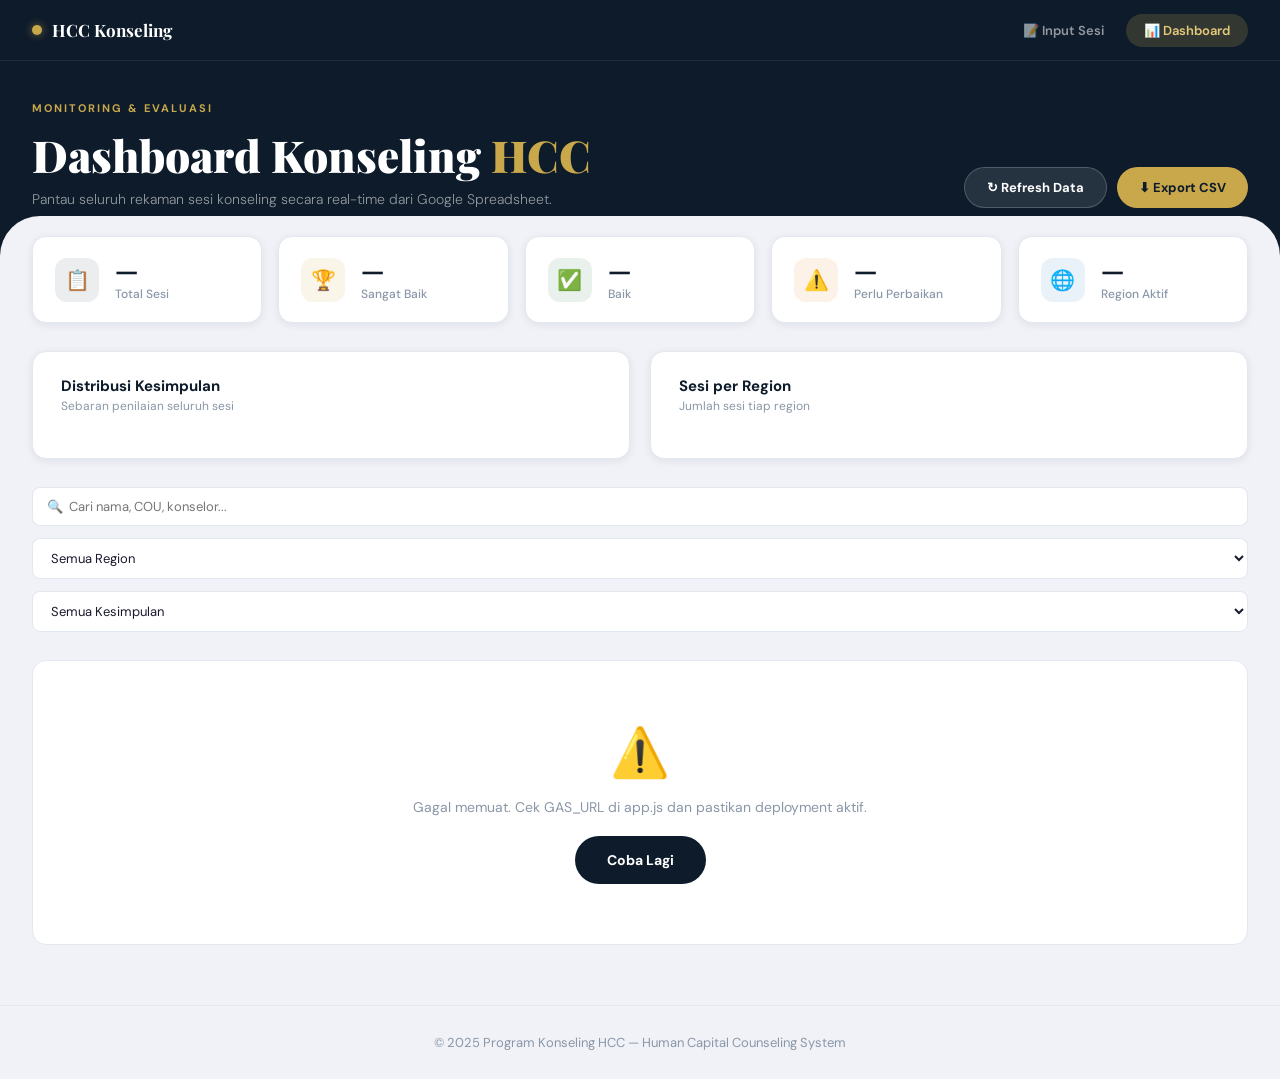
==== commit 12d552f4: "Add files via upload" ====
--- a/dashboard.html
+++ b/dashboard.html
@@ -184,7 +184,7 @@
     <p>© 2025 Program Konseling HCC — Human Capital Counseling System</p>
   </footer>
 
-  <script src="app.js"></script>
+  <script src="config.js"></script>
   <script src="dashboard.js"></script>
 </body>
 </html>
